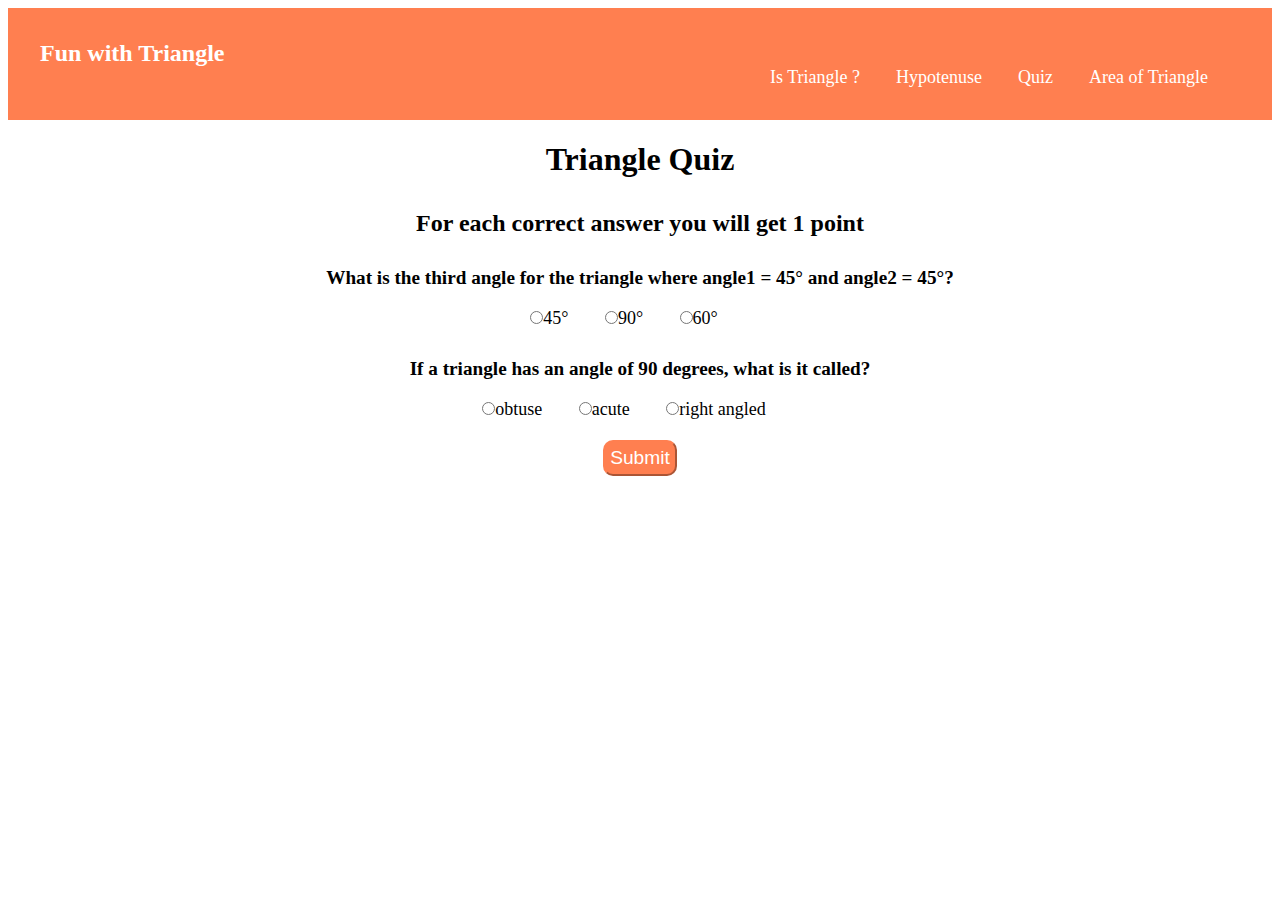
==== quiz.html @ 93510fa9 "Add files via upload" ====
<!DOCTYPE html>
<html lang="en">

<head>
    <meta charset="UTF-8">
    <meta http-equiv="X-UA-Compatible" content="IE=edge">
    <meta name="viewport" content="width=device-width, initial-scale=1.0">
    <link href="style1.css" rel="stylesheet" />
    <title>Traingle Quiz</title>
</head>

<body>
    <nav>
        <div class="nav-bar">
            Fun with Triangle
        </div>
        <div class="nav-link">
            <a href="index.html">Is Triangle ?</a>
            <a href="hypo.html">Hypotenuse</a>
            <a href="quiz.html">Quiz</a>
            <a href="Area.html">Area of Triangle</a>
        </div>
    </nav>
    <h1>Triangle Quiz</h1>
    <h2>For each correct answer you will get 1 point</h2>
    <form class="quiz-form">
        <div class="question-container">
            <p>What is the third angle for the triangle where angle1 = 45° and angle2 = 45°?</p>
            <label><input type="radio" value="45" name="question1"/>45° </label>
            <label><input type="radio" value="90" name="question1"/>90° </label>
            <label> <input type="radio" value="60" name="question1" />60° </label>
        </div>
        <div class="question-container">
            <p> If a triangle has an angle of 90 degrees, what is it called?</p>
            <label><input type="radio" value="obtuse" name="question2"/>obtuse  </label>
            <label><input type="radio" value="acute" name="question2"/>acute  </label>
            <label> <input type="radio" value="right angled" name="question2" />right angled </label>
        </div>

    </form>
    <button id="submit-ans">Submit</button>
    <div class="outputmarks"></div>
</body>
<script src="quiz.js"></script>

</html>
---- style1.css ----
nav {
    background-color: coral;
    color: white;
    padding: 2rem;
    width: auto;
    border-bottom-left-radius: 1 rem;
}

.nav-link {
    text-align: right;
    color: white;
}

nav .nav-bar {
    font-weight: 800;
    font-size: x-large;
}

nav a {
    color: white;
    text-decoration: none;
    font-size: large;
    padding-right: 2rem;
}

h1,
h2 {
    text-align: center;
    padding-bottom: 10px;
}

p {
    text-align: center;
    font-size: larger;
    color: black;
    font-weight: 800;
}

input,
label {
    outline: none;
    font-size: large;
    padding-right: 2rem;
    margin: auto;
    border-color: coral;
}

.question-container {
    text-align: center;
    padding-bottom: 10px;
}

button {
    border-radius: 10px;
    font-size: larger;
    padding: 5px;
    width: auto;
    margin: auto;
    display: flex;
    flex-direction: column;
    margin-top: 10px;
    text-align: center;
    border-color: coral;
    background-color: coral;
    color: white;
}

.outputmarks {
    font-size: large;
    font-weight: 800;
    color: black;
    text-align: center;
    padding-top: 20px;
    font-style: italic;
}
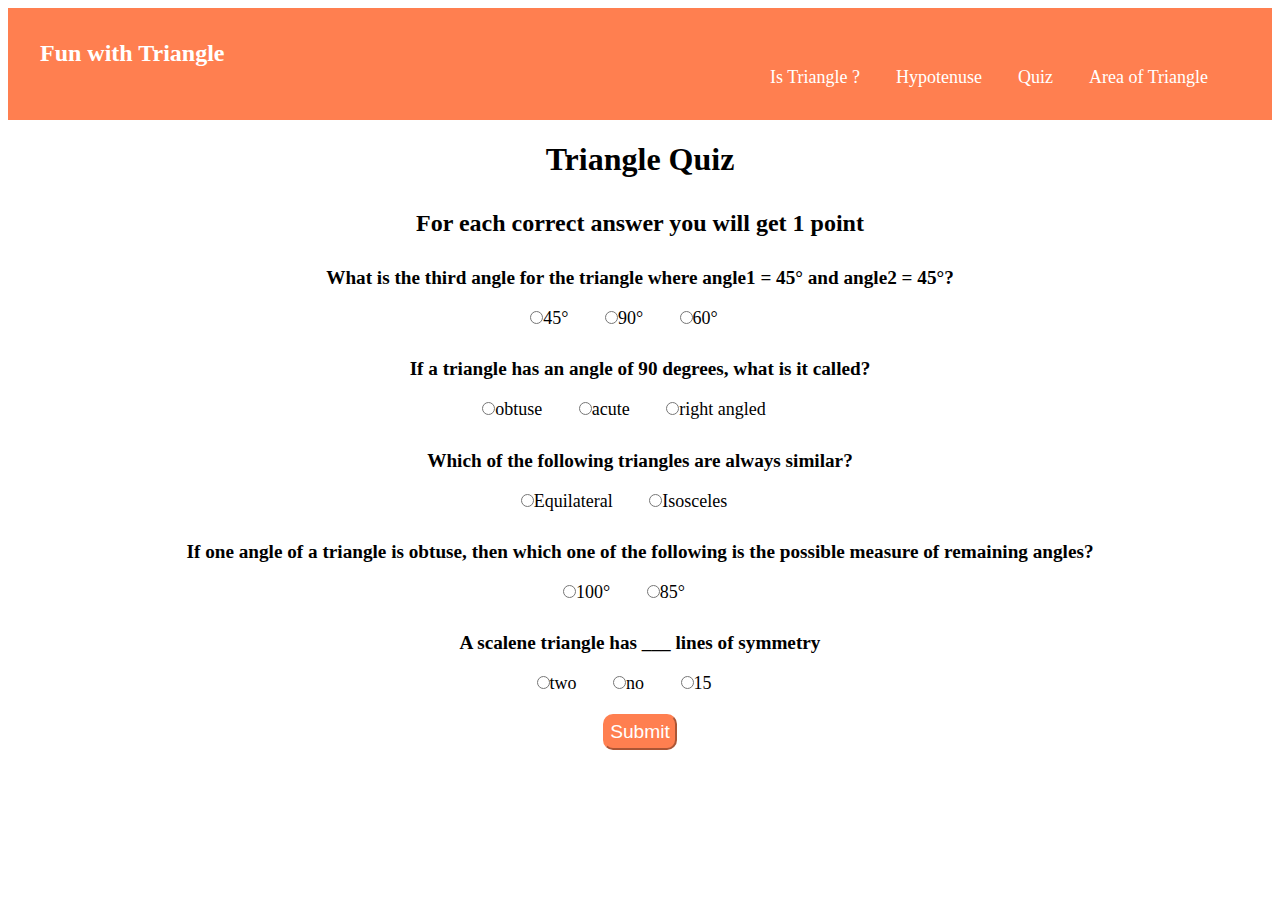
==== commit ec62f564: "Update quiz.html" ====
--- a/quiz.html
+++ b/quiz.html
@@ -36,11 +36,27 @@
             <label><input type="radio" value="acute" name="question2"/>acute  </label>
             <label> <input type="radio" value="right angled" name="question2" />right angled </label>
         </div>
-
+        <div class="question-container">
+            <p> Which of the following triangles are always similar?</p>
+            <label><input type="radio" value="obtuse" name="question2"/>Equilateral  </label>
+            <label><input type="radio" value="acute" name="question2"/>Isosceles  </label>
+        </div>
+        
+           <div class="question-container">
+            <p> If one angle of a triangle is obtuse, then which one of the following is the possible measure of remaining angles?</p>
+            <label><input type="radio" value="obtuse" name="question2"/>100°  </label>
+            <label><input type="radio" value="acute" name="question2"/>85°  </label>
+        </div>
+       <div class="question-container">
+            <p>A scalene triangle has ___ lines of symmetry</p>
+            <label><input type="radio" value="obtuse" name="question2"/>two  </label>
+            <label><input type="radio" value="acute" name="question2"/>no </label>
+           <label><input type="radio" value="acute" name="question2"/>15 </label>
+        </div>
     </form>
     <button id="submit-ans">Submit</button>
     <div class="outputmarks"></div>
 </body>
 <script src="quiz.js"></script>
 
-</html>+</html>
